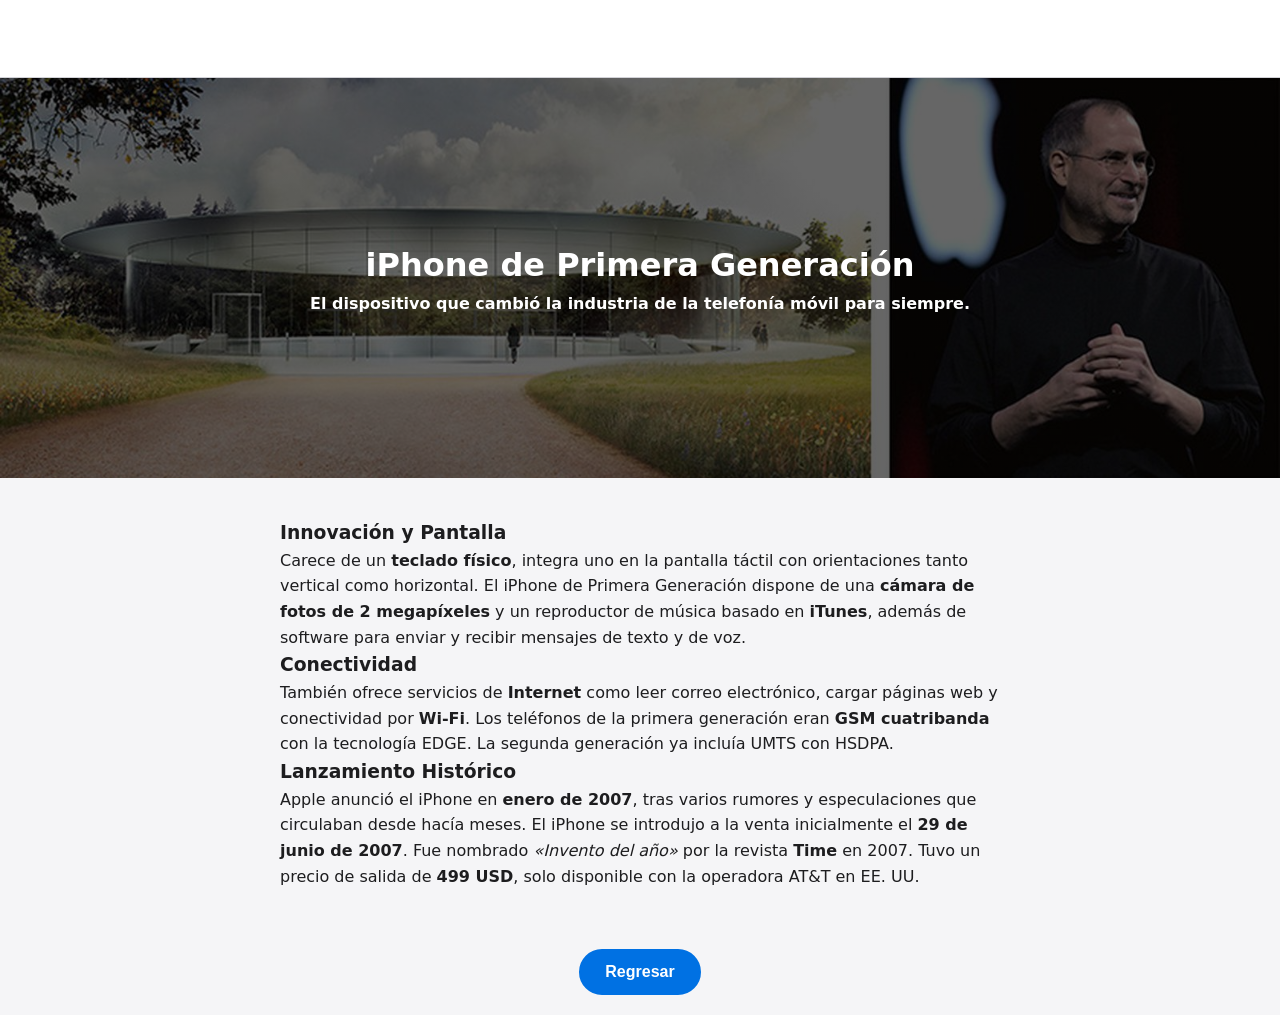
==== ipad.html @ 7726cb60 "working on ..." ====
<!DOCTYPE html>
<html lang="es">
  <head>
    <meta charset="UTF-8" />
    <meta name="viewport" content="width=device-width, initial-scale=1.0" />
    <link rel="stylesheet" href="style.css" />
    <title>iPhone - Historia y Características</title>
  </head>
  <body>
    <header>
      <div class="menu">
        <a
          href="index.html"
          style="
            color: white;
            text-decoration: none;
            display: flex;
            align-items: center;
            gap: 10px;
          "
        >
          <svg
            width="30px"
            viewBox="0 0 256 315"
            xmlns="http://www.w3.org/2000/svg"
          >
            <path
              d="M213.803 167.03c.442 37.547 32.53 50.071 33.024 50.298-.286.911-5.164 17.686-16.938 34.834-10.183 14.811-20.735 29.539-37.386 29.843-16.371.304-21.628-9.61-40.331-9.61-18.697 0-24.53 9.306-40.026 9.918-15.772.614-27.712-16.034-37.954-30.82-20.94-30.223-36.93-85.342-15.426-122.56 10.669-18.473 29.67-30.17 50.154-30.473 15.772-.304 30.65 10.553 40.33 10.553 9.684 0 27.56-13.064 46.547-11.144 7.943.33 30.29 3.197 44.646 24.186-.118.069-26.634 15.533-26.634 47.784zM174.153 46.611c8.536-10.334 14.282-24.7 12.714-39.027-12.316.505-27.2 8.196-36.035 18.529-7.91 9.176-14.811 23.864-12.936 37.954 13.754 1.063 27.727-7.117 36.257-17.456z"
              fill="currentColor"
            />
          </svg>
          <span>Volver</span>
        </a>
      </div>

      <div class="container">
        <h1>iPhone de Primera Generación</h1>
        <p>
          <b
            >El dispositivo que cambió la industria de la telefonía móvil para
            siempre.</b
          >
        </p>
      </div>
    </header>

    <main class="first_section">
      <section style="padding: 40px; max-width: 800px; margin: auto">
        <article>
          <h3>Innovación y Pantalla</h3>
          <p>
            Carece de un <b>teclado físico</b>, integra uno en la pantalla
            táctil con orientaciones tanto vertical como horizontal. El iPhone
            de Primera Generación dispone de una
            <b>cámara de fotos de 2 megapíxeles</b> y un reproductor de música
            basado en <b>iTunes</b>, además de software para enviar y recibir
            mensajes de texto y de voz.
          </p>
        </article>

        <article>
          <h3>Conectividad</h3>
          <p>
            También ofrece servicios de <b>Internet</b> como leer correo
            electrónico, cargar páginas web y conectividad por <b>Wi-Fi</b>. Los
            teléfonos de la primera generación eran <b>GSM cuatribanda</b> con
            la tecnología EDGE. La segunda generación ya incluía UMTS con HSDPA.
          </p>
        </article>

        <article>
          <h3>Lanzamiento Histórico</h3>
          <p>
            Apple anunció el iPhone en <b>enero de 2007</b>, tras varios rumores
            y especulaciones que circulaban desde hacía meses. El iPhone se
            introdujo a la venta inicialmente el <b>29 de junio de 2007</b>. Fue
            nombrado <i>«Invento del año»</i> por la revista <b>Time</b> en
            2007. Tuvo un precio de salida de <b>499 USD</b>, solo disponible
            con la operadora AT&T en EE. UU.
          </p>
        </article>
      </section>
    </main>

    <footer style="text-align: center; padding: 20px">
      <button onclick="window.history.back()" class="btn-toggle">
        Regresar
      </button>
    </footer>

    <script src="script.js"></script>
  </body>
</html>
---- style.css ----
:root {
  --bg-principal: #f5f5f7;
  --bg-seccion: #ffffff;
  --text-color: #1d1d1f;
  --menu-color: #ffffff;
  --accent: #0071e3;
}

body.dark-mode {
  --bg-principal: #000000;
  --bg-seccion: #1c1c1e;
  --text-color: #ffffff;
  --menu-color: #121212;
}

* {
  margin: 0;
  padding: 0;
  box-sizing: border-box;
}

body {
  font-family: system-ui, -apple-system, sans-serif;
  background-color: var(--bg-principal);
  color: var(--text-color);
  transition: background-color 0.3s, color 0.3s;
  line-height: 1.6;
}

/* Navegación */
.menu {
  background-color: var(--menu-color);
  display: flex;
  flex-direction: column;
  align-items: center;
  padding: 20px;
  gap: 15px;
  border-bottom: 1px solid #d2d2d7;
}

.nav {
  display: flex;
  gap: 15px;
  align-items: left;
  flex-wrap: wrap;
  justify-content: center;
}

.nav a {
  display: flex;
  align-items: center;
  gap: 8px;
  text-decoration: none;
  color: var(--text-color);
  background-color: var(--bg-seccion);
  padding: 10px 20px;
  border-radius: 20px;
  border: 1px solid #d2d2d7;
  font-weight: 500;
  transition: 0.3s;
}

.nav a:hover {
  background-color: var(--accent);
  color: white;
  transform: translateY(-2px);
}

/* Contenedor Hero */
.container {
  background-image: linear-gradient(rgba(0, 0, 0, 0.6), rgba(0, 0, 0, 0.6)),
    url('/images/steve.png');
  background-size: cover;
  background-position: center;
  min-height: 400px;
  display: flex;
  flex-direction: column;
  align-items: center;
  justify-content: center;
  color: white;
  text-align: center;
  padding: 40px;
}

/* Secciones */
aside {
  display: flex;
  align-items: center;
  justify-content: center;
  gap: 40px;
  padding: 60px 10%;
  background-color: var(--bg-seccion);
}

aside img,
iframe {
  width: 100%;
  max-width: 450px;
  border-radius: 20px;
  box-shadow: 0 10px 30px rgba(0, 0, 0, 0.1);
}

/* Botón Modo Oscuro Mejorado */
.btn-toggle {
  cursor: pointer;
  padding: 12px 24px;
  border-radius: 25px;
  border: 2px solid var(--accent);
  background: var(--accent);
  color: white;
  font-weight: bold;
  font-size: 1rem;
  transition: 0.3s;
}

.btn-toggle:hover {
  opacity: 0.8;
  transform: scale(1.05);
}

@media (max-width: 800px) {
  aside {
    flex-direction: column;
    text-align: center;
  }
}
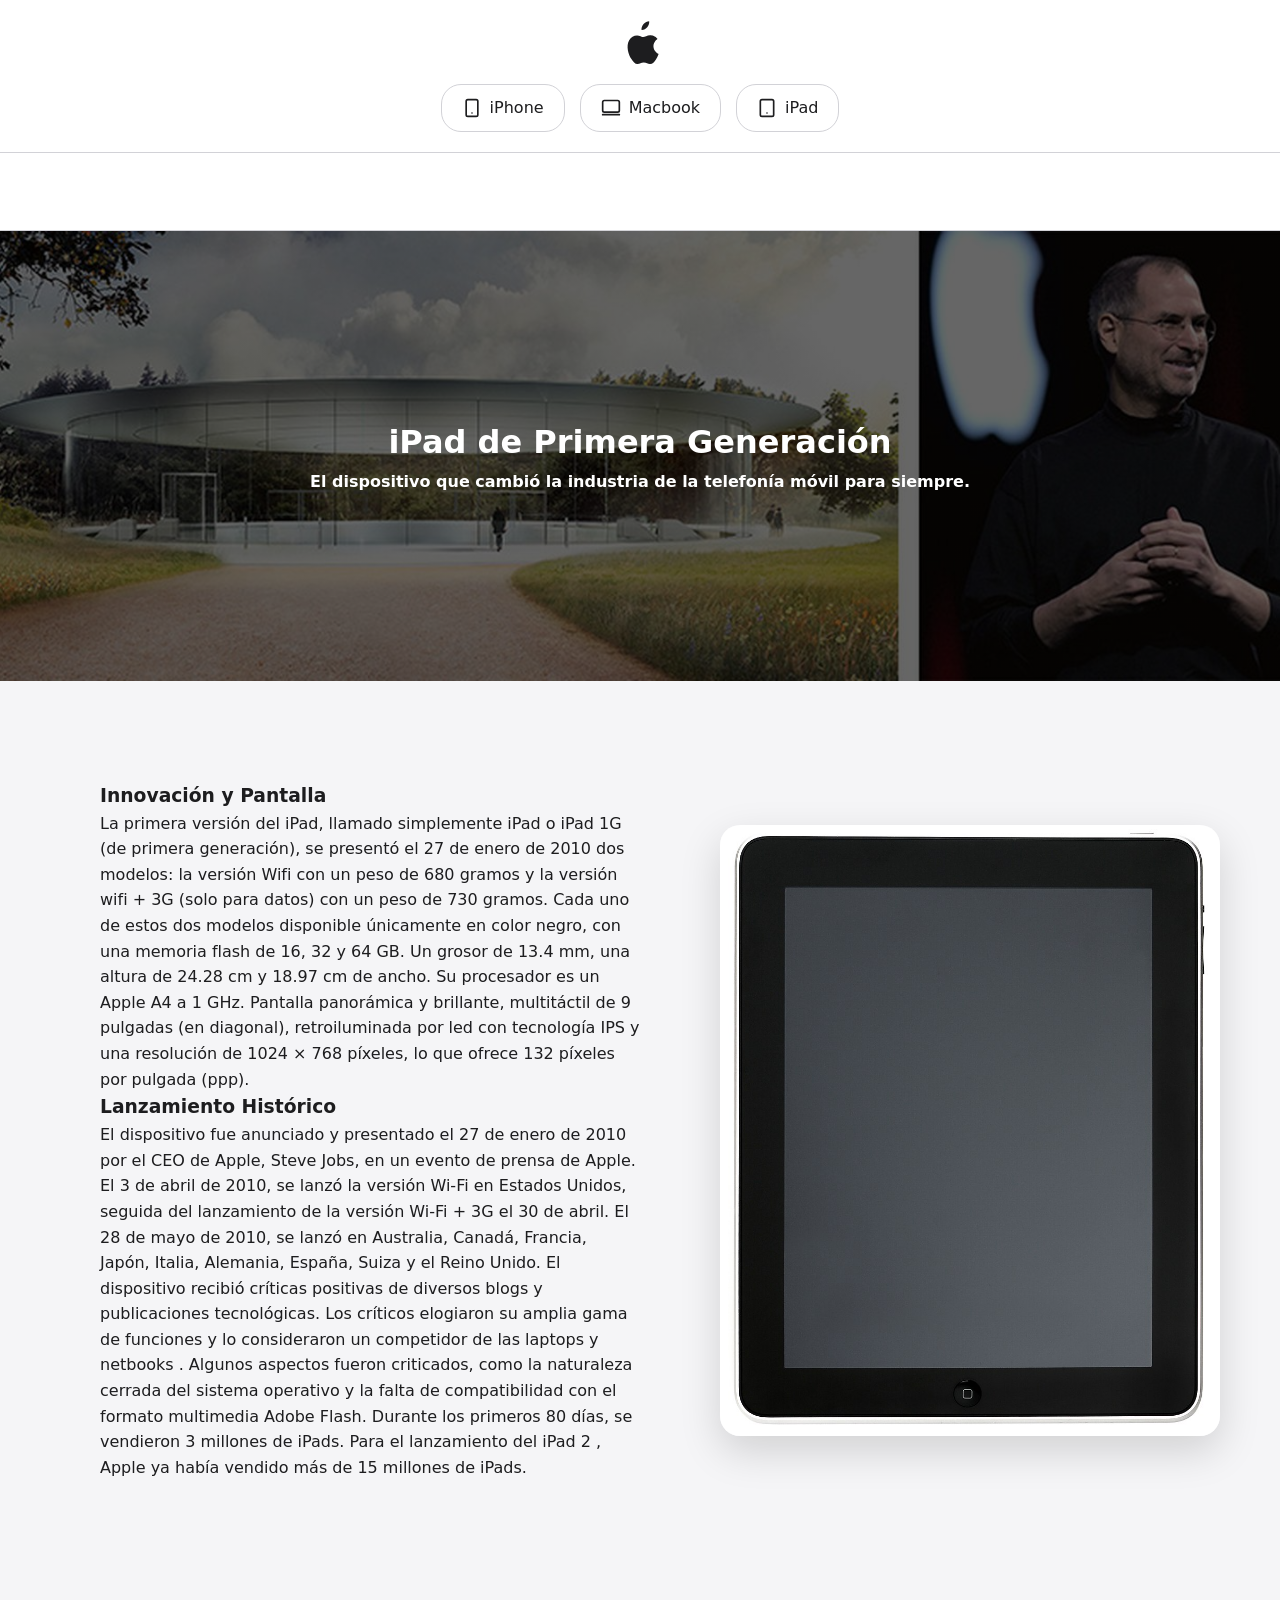
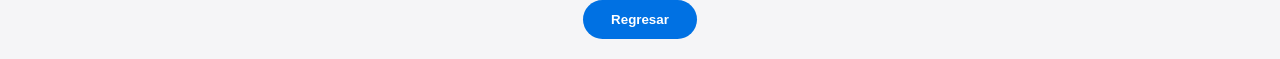
==== commit 7bcf856b: "still working" ====
--- a/ipad.html
+++ b/ipad.html
@@ -8,6 +8,76 @@
   </head>
   <body>
     <header>
+      <div class="menu">
+        <svg
+          width="40px"
+          viewBox="0 0 256 315"
+          xmlns="http://w3.org"
+          class="logo-apple"
+        >
+          <path
+            d="M213.803 167.03c.442 37.547 32.53 50.071 33.024 50.298-.286.911-5.164 17.686-16.938 34.834-10.183 14.811-20.735 29.539-37.386 29.843-16.371.304-21.628-9.61-40.331-9.61-18.697 0-24.53 9.306-40.026 9.918-15.772.614-27.712-16.034-37.954-30.82-20.94-30.223-36.93-85.342-15.426-122.56 10.669-18.473 29.67-30.17 50.154-30.473 15.772-.304 30.65 10.553 40.33 10.553 9.684 0 27.56-13.064 46.547-11.144 7.943.33 30.29 3.197 44.646 24.186-.118.069-26.634 15.533-26.634 47.784zM174.153 46.611c8.536-10.334 14.282-24.7 12.714-39.027-12.316.505-27.2 8.196-36.035 18.529-7.91 9.176-14.811 23.864-12.936 37.954 13.754 1.063 27.727-7.117 36.257-17.456z"
+            fill="currentColor"
+          />
+        </svg>
+
+        <div class="nav">
+          <!-- Botón iPhone -->
+          <a href="iphone.html">
+            <svg
+              width="20"
+              height="20"
+              viewBox="0 0 24 24"
+              fill="none"
+              stroke="currentColor"
+              stroke-width="2"
+              stroke-linecap="round"
+              stroke-linejoin="round"
+            >
+              <rect x="5" y="2" width="14" height="20" rx="2" ry="2"></rect>
+              <line x1="12" y1="18" x2="12.01" y2="18"></line>
+            </svg>
+            <span>iPhone</span>
+          </a>
+
+          <!-- Botón Macbook -->
+          <a href="macbook.html">
+            <svg
+              width="20"
+              height="20"
+              viewBox="0 0 24 24"
+              fill="none"
+              stroke="currentColor"
+              stroke-width="2"
+              stroke-linecap="round"
+              stroke-linejoin="round"
+            >
+              <rect x="2" y="3" width="20" height="14" rx="2" ry="2"></rect>
+              <line x1="2" y1="20" x2="22" y2="20"></line>
+            </svg>
+            <span>Macbook</span>
+          </a>
+
+          <!-- Botón iPad -->
+          <a href="ipad.html">
+            <svg
+              width="20"
+              height="20"
+              viewBox="0 0 24 24"
+              fill="none"
+              stroke="currentColor"
+              stroke-width="2"
+              stroke-linecap="round"
+              stroke-linejoin="round"
+            >
+              <rect x="4" y="2" width="16" height="20" rx="2" ry="2"></rect>
+              <line x1="12" y1="18" x2="12.01" y2="18"></line>
+            </svg>
+            <span>iPad</span>
+          </a>
+        </div>
+      </div>
+
       <div class="menu">
         <a
           href="index.html"
@@ -34,7 +104,7 @@
       </div>
 
       <div class="container">
-        <h1>iPhone de Primera Generación</h1>
+        <h1>iPad de Primera Generación</h1>
         <p>
           <b
             >El dispositivo que cambió la industria de la telefonía móvil para
@@ -44,42 +114,45 @@
       </div>
     </header>
 
-    <main class="first_section">
+    <main class="second_section">
       <section style="padding: 40px; max-width: 800px; margin: auto">
         <article>
           <h3>Innovación y Pantalla</h3>
           <p>
-            Carece de un <b>teclado físico</b>, integra uno en la pantalla
-            táctil con orientaciones tanto vertical como horizontal. El iPhone
-            de Primera Generación dispone de una
-            <b>cámara de fotos de 2 megapíxeles</b> y un reproductor de música
-            basado en <b>iTunes</b>, además de software para enviar y recibir
-            mensajes de texto y de voz.
-          </p>
-        </article>
-
-        <article>
-          <h3>Conectividad</h3>
-          <p>
-            También ofrece servicios de <b>Internet</b> como leer correo
-            electrónico, cargar páginas web y conectividad por <b>Wi-Fi</b>. Los
-            teléfonos de la primera generación eran <b>GSM cuatribanda</b> con
-            la tecnología EDGE. La segunda generación ya incluía UMTS con HSDPA.
+            La primera versión del iPad, llamado simplemente iPad o iPad 1G (de
+            primera generación), se presentó el 27 de enero de 2010 dos modelos:
+            la versión Wifi con un peso de 680 gramos y la versión wifi + 3G
+            (solo para datos) con un peso de 730 gramos. Cada uno de estos dos
+            modelos disponible únicamente en color negro, con una memoria flash
+            de 16, 32 y 64 GB. Un grosor de 13.4 mm, una altura de 24.28 cm y
+            18.97 cm de ancho. Su procesador es un Apple A4 a 1 GHz. Pantalla
+            panorámica y brillante, multitáctil de 9 pulgadas (en diagonal),
+            retroiluminada por led con tecnología IPS y una resolución de 1024 ×
+            768 píxeles, lo que ofrece 132 píxeles por pulgada (ppp).
           </p>
         </article>
 
         <article>
           <h3>Lanzamiento Histórico</h3>
           <p>
-            Apple anunció el iPhone en <b>enero de 2007</b>, tras varios rumores
-            y especulaciones que circulaban desde hacía meses. El iPhone se
-            introdujo a la venta inicialmente el <b>29 de junio de 2007</b>. Fue
-            nombrado <i>«Invento del año»</i> por la revista <b>Time</b> en
-            2007. Tuvo un precio de salida de <b>499 USD</b>, solo disponible
-            con la operadora AT&T en EE. UU.
+            El dispositivo fue anunciado y presentado el 27 de enero de 2010 por
+            el CEO de Apple, Steve Jobs, en un evento de prensa de Apple. El 3
+            de abril de 2010, se lanzó la versión Wi-Fi en Estados Unidos,
+            seguida del lanzamiento de la versión Wi-Fi + 3G el 30 de abril. El
+            28 de mayo de 2010, se lanzó en Australia, Canadá, Francia, Japón,
+            Italia, Alemania, España, Suiza y el Reino Unido. El dispositivo
+            recibió críticas positivas de diversos blogs y publicaciones
+            tecnológicas. Los críticos elogiaron su amplia gama de funciones y
+            lo consideraron un competidor de las laptops y netbooks . Algunos
+            aspectos fueron criticados, como la naturaleza cerrada del sistema
+            operativo y la falta de compatibilidad con el formato multimedia
+            Adobe Flash. Durante los primeros 80 días, se vendieron 3 millones
+            de iPads. Para el lanzamiento del iPad 2 , Apple ya había vendido
+            más de 15 millones de iPads.
           </p>
         </article>
       </section>
+      <img src="/images/ipad.png" alt="ipad" />
     </main>
 
     <footer style="text-align: center; padding: 20px">
--- a/style.css
+++ b/style.css
@@ -4,6 +4,7 @@
   --text-color: #1d1d1f;
   --menu-color: #ffffff;
   --accent: #0071e3;
+  --border-color: #d2d2d7;
 }
 
 body.dark-mode {
@@ -11,6 +12,7 @@
   --bg-seccion: #1c1c1e;
   --text-color: #ffffff;
   --menu-color: #121212;
+  --border-color: #333336;
 }
 
 * {
@@ -25,9 +27,10 @@
   color: var(--text-color);
   transition: background-color 0.3s, color 0.3s;
   line-height: 1.6;
-}
-
-/* Navegación */
+  overflow-x: hidden;
+}
+
+/* --- NAVEGACIÓN --- */
 .menu {
   background-color: var(--menu-color);
   display: flex;
@@ -35,13 +38,12 @@
   align-items: center;
   padding: 20px;
   gap: 15px;
-  border-bottom: 1px solid #d2d2d7;
+  border-bottom: 1px solid var(--border-color);
 }
 
 .nav {
   display: flex;
   gap: 15px;
-  align-items: left;
   flex-wrap: wrap;
   justify-content: center;
 }
@@ -55,9 +57,9 @@
   background-color: var(--bg-seccion);
   padding: 10px 20px;
   border-radius: 20px;
-  border: 1px solid #d2d2d7;
+  border: 1px solid var(--border-color);
   font-weight: 500;
-  transition: 0.3s;
+  transition: 0.3s ease;
 }
 
 .nav a:hover {
@@ -66,13 +68,13 @@
   transform: translateY(-2px);
 }
 
-/* Contenedor Hero */
+/* --- HERO --- */
 .container {
   background-image: linear-gradient(rgba(0, 0, 0, 0.6), rgba(0, 0, 0, 0.6)),
     url('/images/steve.png');
   background-size: cover;
   background-position: center;
-  min-height: 400px;
+  min-height: 450px;
   display: flex;
   flex-direction: column;
   align-items: center;
@@ -82,45 +84,119 @@
   padding: 40px;
 }
 
-/* Secciones */
-aside {
-  display: flex;
-  align-items: center;
+/* --- GALERÍA ORGANIZADA --- */
+.gallery-container {
+  display: flex;
   justify-content: center;
+  align-items: center;
+  gap: 25px;
+  padding: 60px 5%;
+  flex-wrap: wrap;
+  width: 100%;
+  background-color: var(--bg-principal);
+}
+
+.image-box {
+  flex: 1;
+  min-width: 280px;
+  max-width: 400px;
+}
+
+.image-box img {
+  width: 100%;
+  height: 280px;
+  object-fit: cover;
+  border-radius: 22px;
+  box-shadow: 0 10px 30px rgba(0, 0, 0, 0.1);
+  transition: transform 0.4s cubic-bezier(0.4, 0, 0.2, 1), box-shadow 0.4s;
+  cursor: pointer;
+}
+
+.image-box img:hover {
+  transform: scale(1.04) translateY(-10px);
+  box-shadow: 0 20px 40px rgba(0, 0, 0, 0.2);
+}
+
+/* --- SECCIONES GENÉRICAS (iPad, MacBook, etc) --- */
+.first_section,
+.second_section,
+.third_section {
+  display: flex;
+  flex-direction: row;
+  align-items: center;
+  justify-content: space-between;
+  max-width: 1200px;
+  margin: 60px auto;
   gap: 40px;
-  padding: 60px 10%;
-  background-color: var(--bg-seccion);
-}
-
-aside img,
-iframe {
+  padding: 0 20px;
+}
+
+.first_section section,
+.second_section section,
+.third_section section {
+  flex: 1;
+}
+
+.first_section img,
+.second_section img,
+.third_section img {
+  flex-shrink: 0;
+  border-radius: 20px;
+  box-shadow: 0 15px 40px rgba(0, 0, 0, 0.15);
+  transition: transform 0.3s ease;
   width: 100%;
-  max-width: 450px;
-  border-radius: 20px;
-  box-shadow: 0 10px 30px rgba(0, 0, 0, 0.1);
-}
-
-/* Botón Modo Oscuro Mejorado */
+  max-width: 500px;
+  height: auto;
+}
+
+.first_section img:hover,
+.second_section img:hover,
+.third_section img:hover {
+  transform: scale(1.02);
+}
+
+/* Invertir orden en la tercera sección para variedad visual */
+.third_section {
+  flex-direction: row-reverse;
+}
+
+/* --- COMPONENTES --- */
 .btn-toggle {
   cursor: pointer;
-  padding: 12px 24px;
+  padding: 12px 28px;
   border-radius: 25px;
-  border: 2px solid var(--accent);
+  border: none;
   background: var(--accent);
   color: white;
   font-weight: bold;
-  font-size: 1rem;
   transition: 0.3s;
 }
 
 .btn-toggle:hover {
-  opacity: 0.8;
+  opacity: 0.9;
   transform: scale(1.05);
 }
 
-@media (max-width: 800px) {
-  aside {
+/* --- RESPONSIVE --- */
+@media (max-width: 900px) {
+  .first_section,
+  .second_section,
+  .third_section {
+    flex-direction: column-reverse;
+    text-align: center;
+  }
+
+  .third_section {
+    flex-direction: column-reverse; /* Mantiene consistencia en móvil */
+  }
+
+  .first_section img,
+  .second_section img,
+  .third_section img {
+    max-width: 90%;
+  }
+
+  .gallery-container {
     flex-direction: column;
-    text-align: center;
-  }
-}
+  }
+}
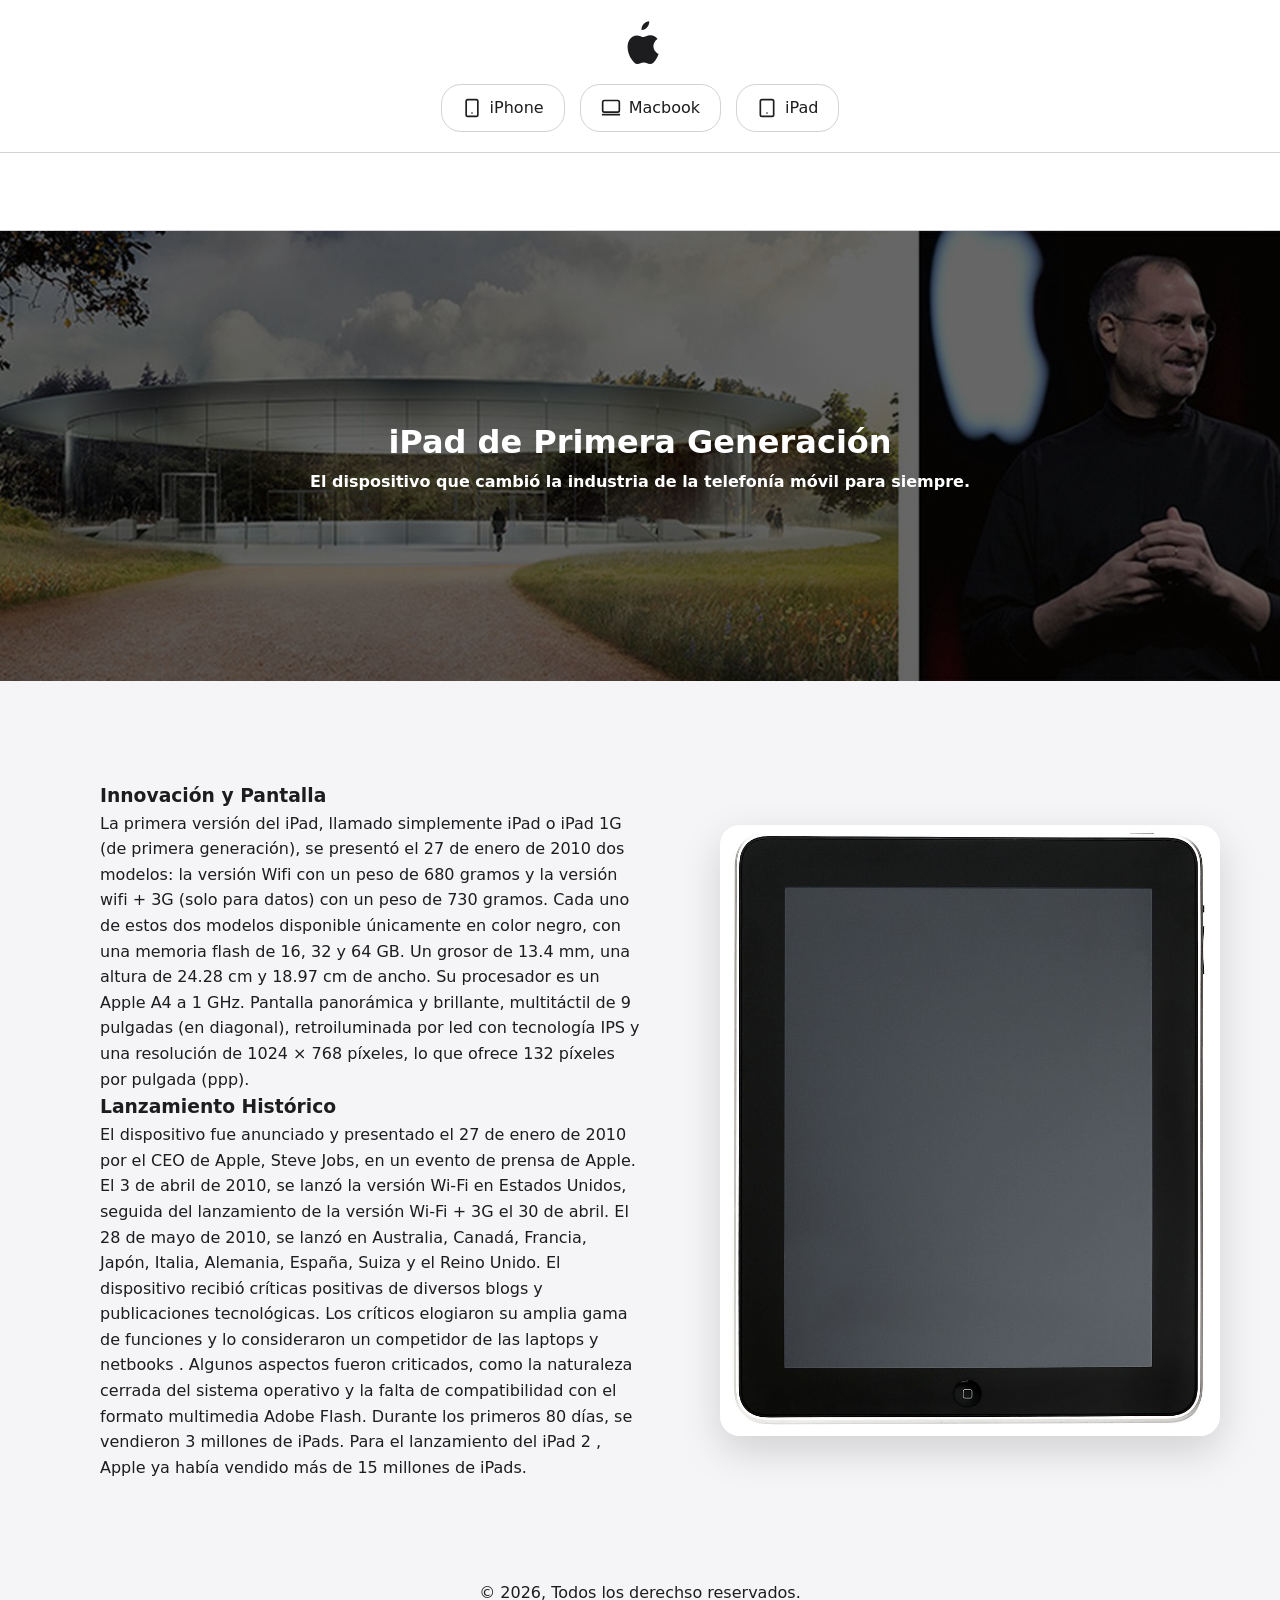
==== commit e46c4741: "still working" ====
--- a/ipad.html
+++ b/ipad.html
@@ -154,13 +154,7 @@
       </section>
       <img src="/images/ipad.png" alt="ipad" />
     </main>
-
-    <footer style="text-align: center; padding: 20px">
-      <button onclick="window.history.back()" class="btn-toggle">
-        Regresar
-      </button>
-    </footer>
-
+    <footer>&copy 2026, Todos los derechso reservados.</footer>
     <script src="script.js"></script>
   </body>
 </html>
--- a/style.css
+++ b/style.css
@@ -200,3 +200,7 @@
     flex-direction: column;
   }
 }
+
+footer {
+  text-align: center;
+}
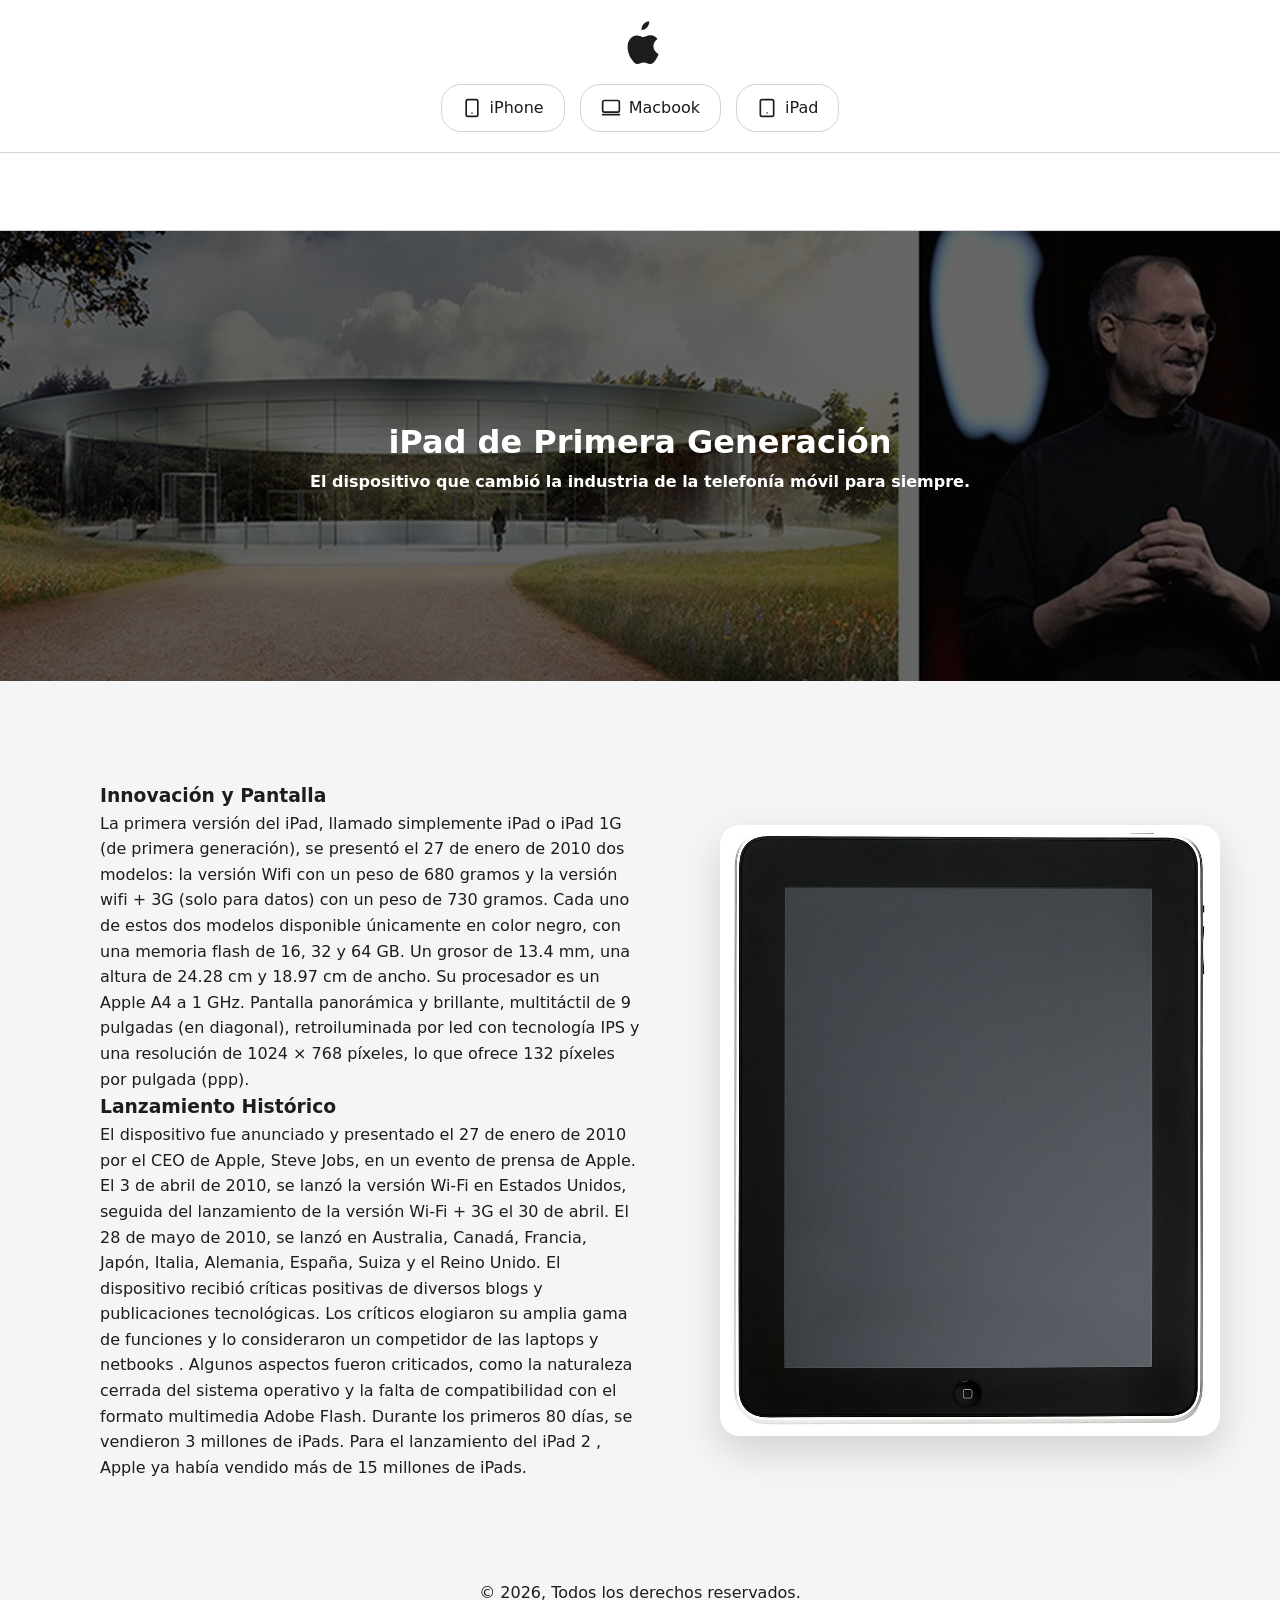
==== commit 41d3b124: "working .." ====
--- a/ipad.html
+++ b/ipad.html
@@ -152,9 +152,9 @@
           </p>
         </article>
       </section>
-      <img src="/images/ipad.png" alt="ipad" />
+      <img src="images/ipad.png" alt="ipad" />
     </main>
-    <footer>&copy 2026, Todos los derechso reservados.</footer>
+    <footer>&copy 2026, Todos los derechos reservados.</footer>
     <script src="script.js"></script>
   </body>
 </html>
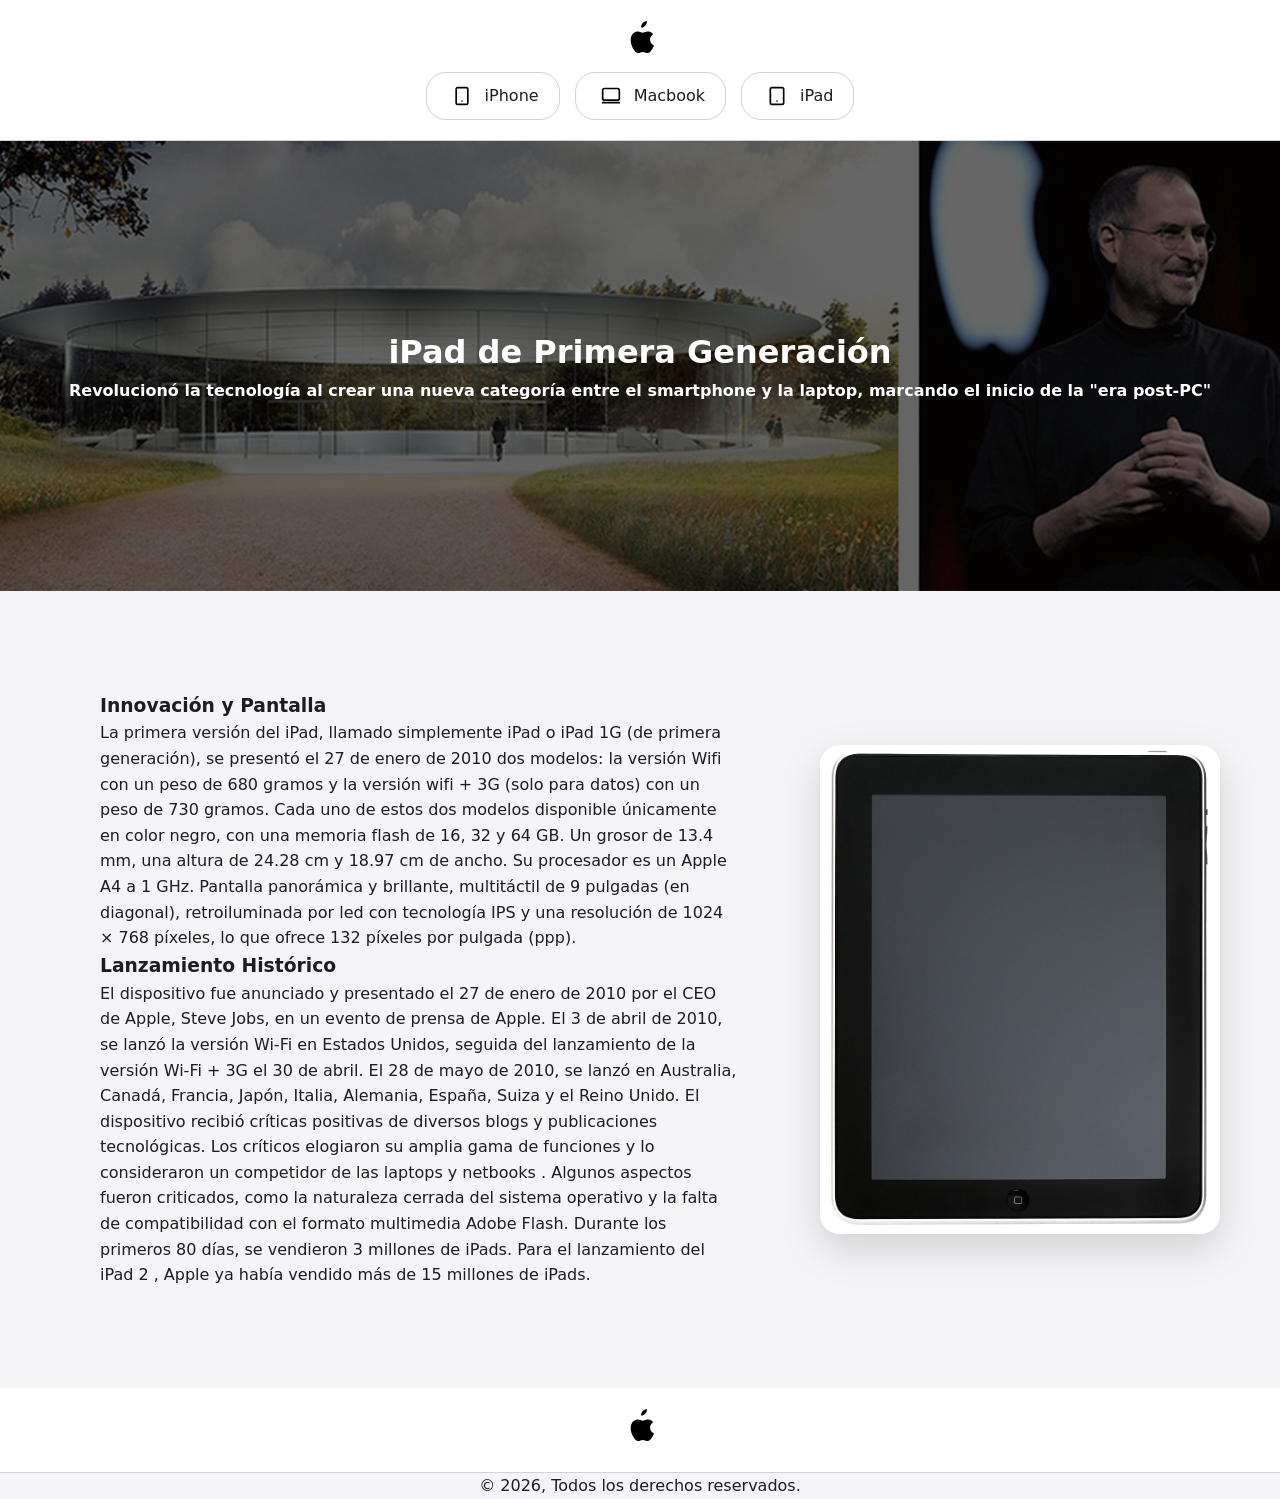
==== commit f541a844: "done" ====
--- a/ipad.html
+++ b/ipad.html
@@ -77,38 +77,12 @@
           </a>
         </div>
       </div>
-
-      <div class="menu">
-        <a
-          href="index.html"
-          style="
-            color: white;
-            text-decoration: none;
-            display: flex;
-            align-items: center;
-            gap: 10px;
-          "
-        >
-          <svg
-            width="30px"
-            viewBox="0 0 256 315"
-            xmlns="http://www.w3.org/2000/svg"
-          >
-            <path
-              d="M213.803 167.03c.442 37.547 32.53 50.071 33.024 50.298-.286.911-5.164 17.686-16.938 34.834-10.183 14.811-20.735 29.539-37.386 29.843-16.371.304-21.628-9.61-40.331-9.61-18.697 0-24.53 9.306-40.026 9.918-15.772.614-27.712-16.034-37.954-30.82-20.94-30.223-36.93-85.342-15.426-122.56 10.669-18.473 29.67-30.17 50.154-30.473 15.772-.304 30.65 10.553 40.33 10.553 9.684 0 27.56-13.064 46.547-11.144 7.943.33 30.29 3.197 44.646 24.186-.118.069-26.634 15.533-26.634 47.784zM174.153 46.611c8.536-10.334 14.282-24.7 12.714-39.027-12.316.505-27.2 8.196-36.035 18.529-7.91 9.176-14.811 23.864-12.936 37.954 13.754 1.063 27.727-7.117 36.257-17.456z"
-              fill="currentColor"
-            />
-          </svg>
-          <span>Volver</span>
-        </a>
-      </div>
-
       <div class="container">
         <h1>iPad de Primera Generación</h1>
         <p>
           <b
-            >El dispositivo que cambió la industria de la telefonía móvil para
-            siempre.</b
+            >Revolucionó la tecnología al crear una nueva categoría entre el
+            smartphone y la laptop, marcando el inicio de la "era post-PC"</b
           >
         </p>
       </div>
@@ -154,7 +128,16 @@
       </section>
       <img src="images/ipad.png" alt="ipad" />
     </main>
+    <div class="menu">
+      <a href="index.html">
+        <svg viewBox="0 0 256 315" xmlns="http://www.w3.org/2000/svg">
+          <path
+            d="M213.803 167.03c.442 37.547 32.53 50.071 33.024 50.298-.286.911-5.164 17.686-16.938 34.834-10.183 14.811-20.735 29.539-37.386 29.843-16.371.304-21.628-9.61-40.331-9.61-18.697 0-24.53 9.306-40.026 9.918-15.772.614-27.712-16.034-37.954-30.82-20.94-30.223-36.93-85.342-15.426-122.56 10.669-18.473 29.67-30.17 50.154-30.473 15.772-.304 30.65 10.553 40.33 10.553 9.684 0 27.56-13.064 46.547-11.144 7.943.33 30.29 3.197 44.646 24.186-.118.069-26.634 15.533-26.634 47.784zM174.153 46.611c8.536-10.334 14.282-24.7 12.714-39.027-12.316.505-27.2 8.196-36.035 18.529-7.91 9.176-14.811 23.864-12.936 37.954 13.754 1.063 27.727-7.117 36.257-17.456z"
+            fill="currentColor"
+          />
+        </svg>
+      </a>
+    </div>
     <footer>&copy 2026, Todos los derechos reservados.</footer>
-    <script src="script.js"></script>
   </body>
 </html>
--- a/style.css
+++ b/style.css
@@ -92,7 +92,7 @@
   gap: 25px;
   padding: 60px 5%;
   flex-wrap: wrap;
-  width: 100%;
+  width: 50%;
   background-color: var(--bg-principal);
 }
 
@@ -137,8 +137,25 @@
   flex: 1;
 }
 
-.first_section img,
-.second_section img,
+.first_section img {
+  flex-shrink: 0;
+  border-radius: 20px;
+  box-shadow: 0 15px 40px rgba(0, 0, 0, 0.15);
+  transition: transform 0.3s ease;
+  width: 100%;
+  max-width: 250px;
+  height: auto;
+}
+.second_section img {
+  flex-shrink: 0;
+  border-radius: 20px;
+  box-shadow: 0 15px 40px rgba(0, 0, 0, 0.15);
+  transition: transform 0.3s ease;
+  width: 100%;
+  max-width: 400px;
+  height: auto;
+}
+
 .third_section img {
   flex-shrink: 0;
   border-radius: 20px;
@@ -187,7 +204,7 @@
   }
 
   .third_section {
-    flex-direction: column-reverse; /* Mantiene consistencia en móvil */
+    flex-direction: column-reverse;
   }
 
   .first_section img,
@@ -204,3 +221,9 @@
 footer {
   text-align: center;
 }
+
+/* BOTON MENÚ 1*/
+svg {
+  color: #000000;
+  width: 30px;
+}
